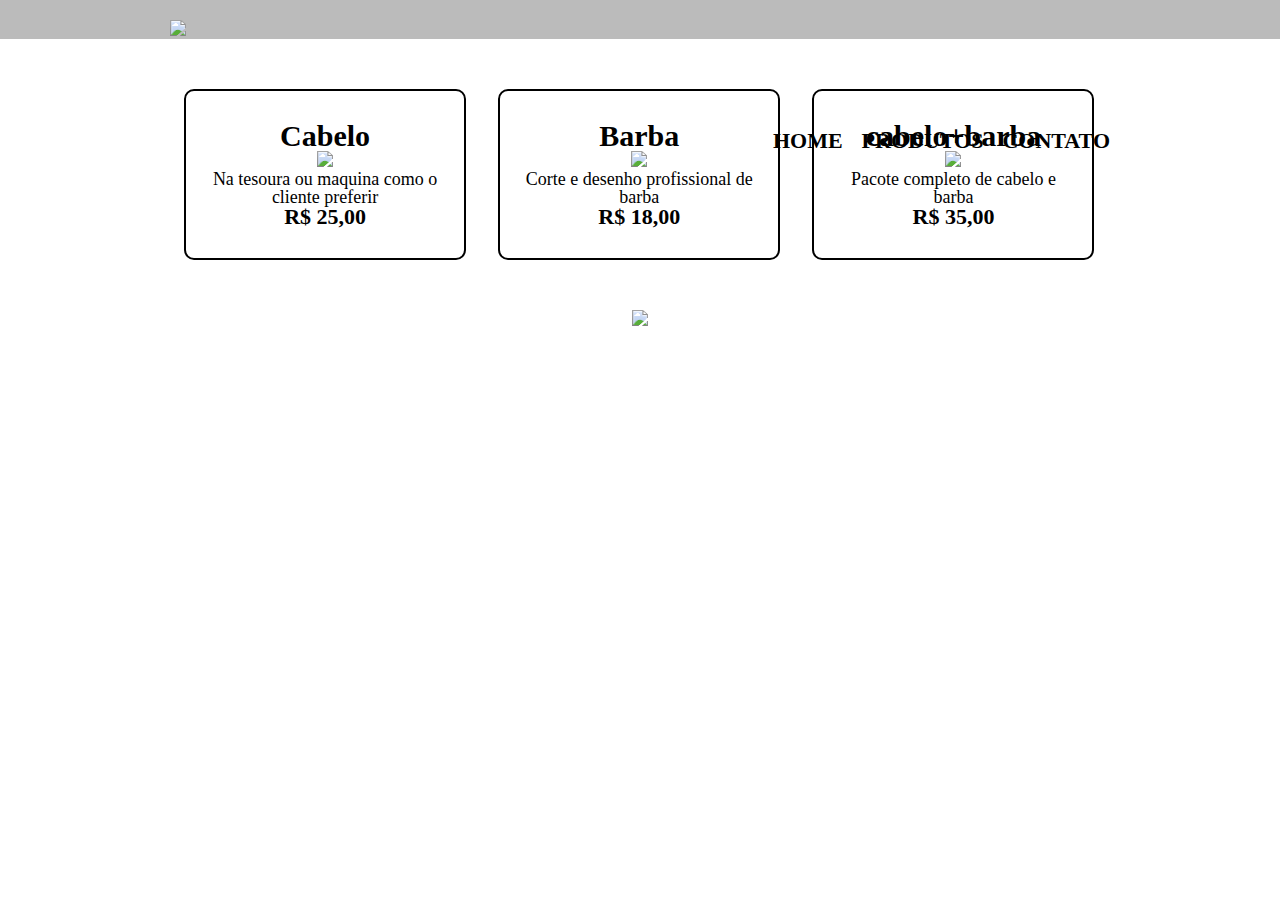
==== produtos.html @ 624bf6fe "first comit" ====
<!DOCTYPE html>
<html>
    <head>
        <meta charset="UTF-8">
        <title>Produtos - Barbearia Alura </title>
        <link rel="stylesheet" href="reset.css">
        <link rel="stylesheet" href="produtos.css">  
    </head> 
    <body>
    <header>
        <div class="caixa">
            <h1><img src="logo.png"></h1>
        
            <nav>
                <ul>
                    <li><a href="index.html">Home</a></li>
                    <li><a href="produtos.html">Produtos</a></li>
                    <li><a href="contato.html">Contato</a></li>
                </ul>
            </nav>
        </div>
    </header>   
    
        <main>
            <ul class="produtos" >
                <li>
                    <h2>Cabelo</h2>
                    <img src="cabelo.jpg" >
                    <p class="produto-descricao">Na tesoura ou maquina como o cliente preferir</p>
                    <p class="produto-preço">R$ 25,00</p>
                </li>
                <li>
                    <h2>Barba</h2>
                    <img src="barba.jpg" >
                    <p class="produto-descricao">Corte e desenho profissional de barba</p>
                    <p class="produto-preço">R$ 18,00</p>
                </li>
                <li>
                    <h2>cabelo+barba</h2>
                    <img src="cabelo+barba.jpg" >
                    <p class="produto-descricao">Pacote completo de cabelo e barba</p>
                    <p class="produto-preço">R$ 35,00</p>
                </li>
            </ul>   
        </main>

        <footer>
            <img src="logo-branco.png">
            <p class="Copyright" >&copy;Copyright Barbearia Alura - 2019</p>
        </footer>
    </body>


</html>
---- produtos.css ----
header {
    background: #BBBBBB;
    padding-top:20px;
}

.caixa {
    position: relative;
    width: 940px;
    margin: 0 auto;
}

nav {
    position: absolute;
    top: 110px;
    right: 0;
}

nav li {
    display: inline;
    margin: 0 0 0 15px;
}

nav a {
    text-transform: uppercase;
    color: #000000;
    font-weight: bold;
    font-size: 22px;
    text-decoration: none;
}
nav a:hover {
    color: #C78C19 ;
    text-decoration: underline;
}

.produtos{
    width: 940px;
    margin: 0 auto;
    padding: 50px 0;
    
}

.produtos li{
    display: inline-block;
    text-align: center;
    width: 30%;
    vertical-align: top;
    margin: 0 1.5%;
    padding: 30px 20px;
    box-sizing: border-box;
    border: 2px solid #000000;
    border-radius: 10px;
}

.produtos li:hover {
    border-color: #C78C19;
}

.produtos li:hover h2{
    font-size: 34px;
}

.produtos li:active {
    border-color: #C78C19;
}

.produtos h2 {
    font-size: 30px;
    font-weight: bold;
}
.produto-descricao{
    font-size: 18px;
    
}
.produto-preço{
    font-size: 22px;
    font-weight: bold;
}

footer{
    text-align: center;
    background: url(bg.jpg);

}

.Copyright{
    color: white;
    font-size: 13px;
    margin: 20px 0 0;
}
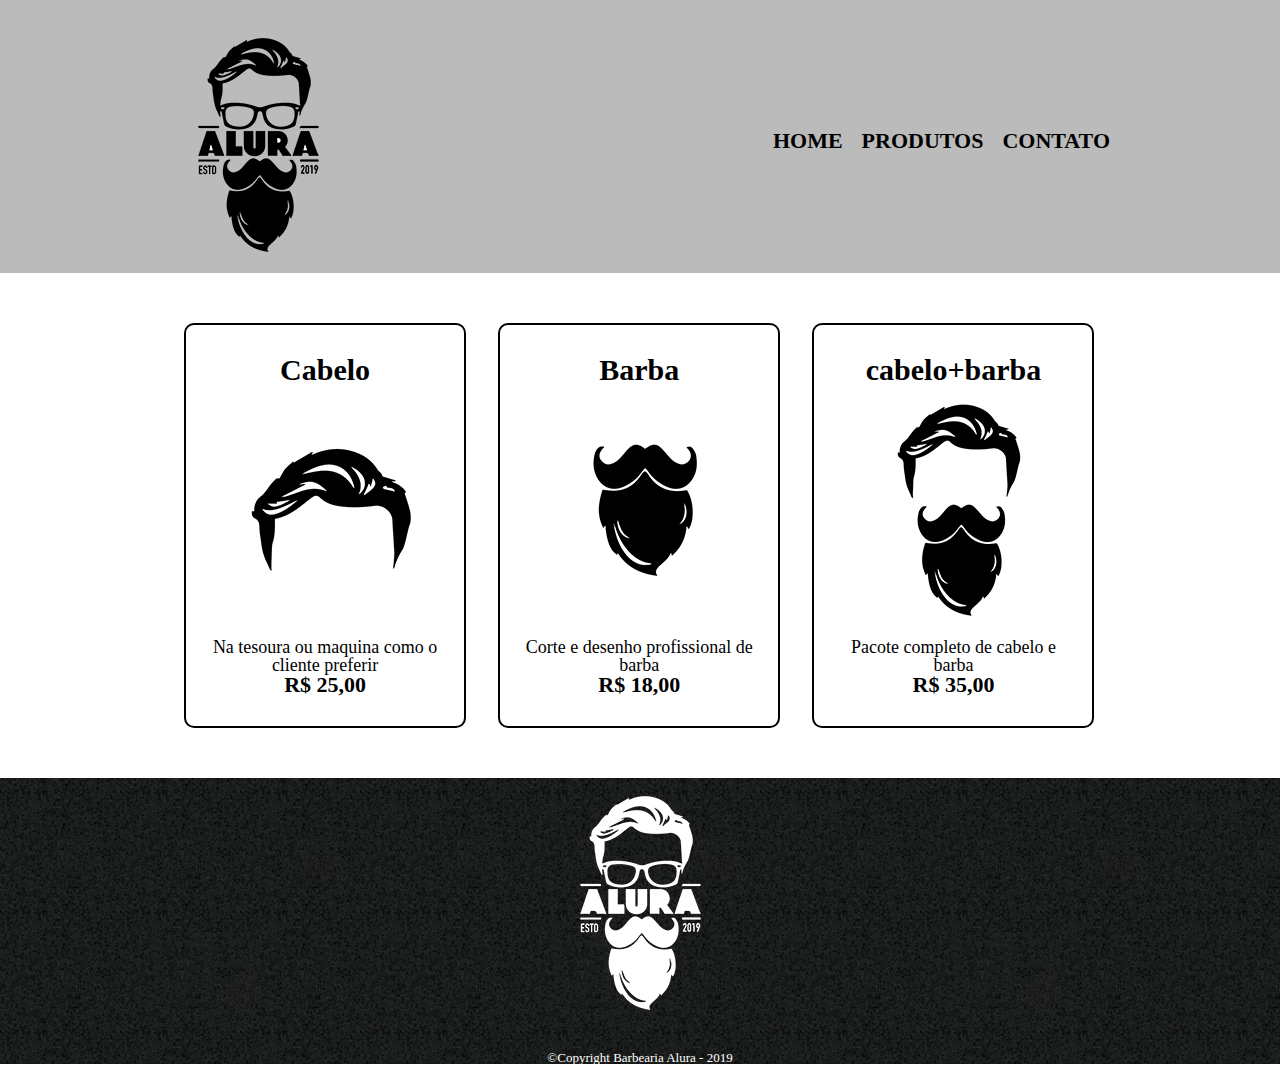
==== commit 7562bf7a: "Rename index.html to produtos.html" ====
--- a/produtos.html
+++ b/produtos.html
@@ -51,4 +51,4 @@
     </body>
 
 
-</html>+</html>
